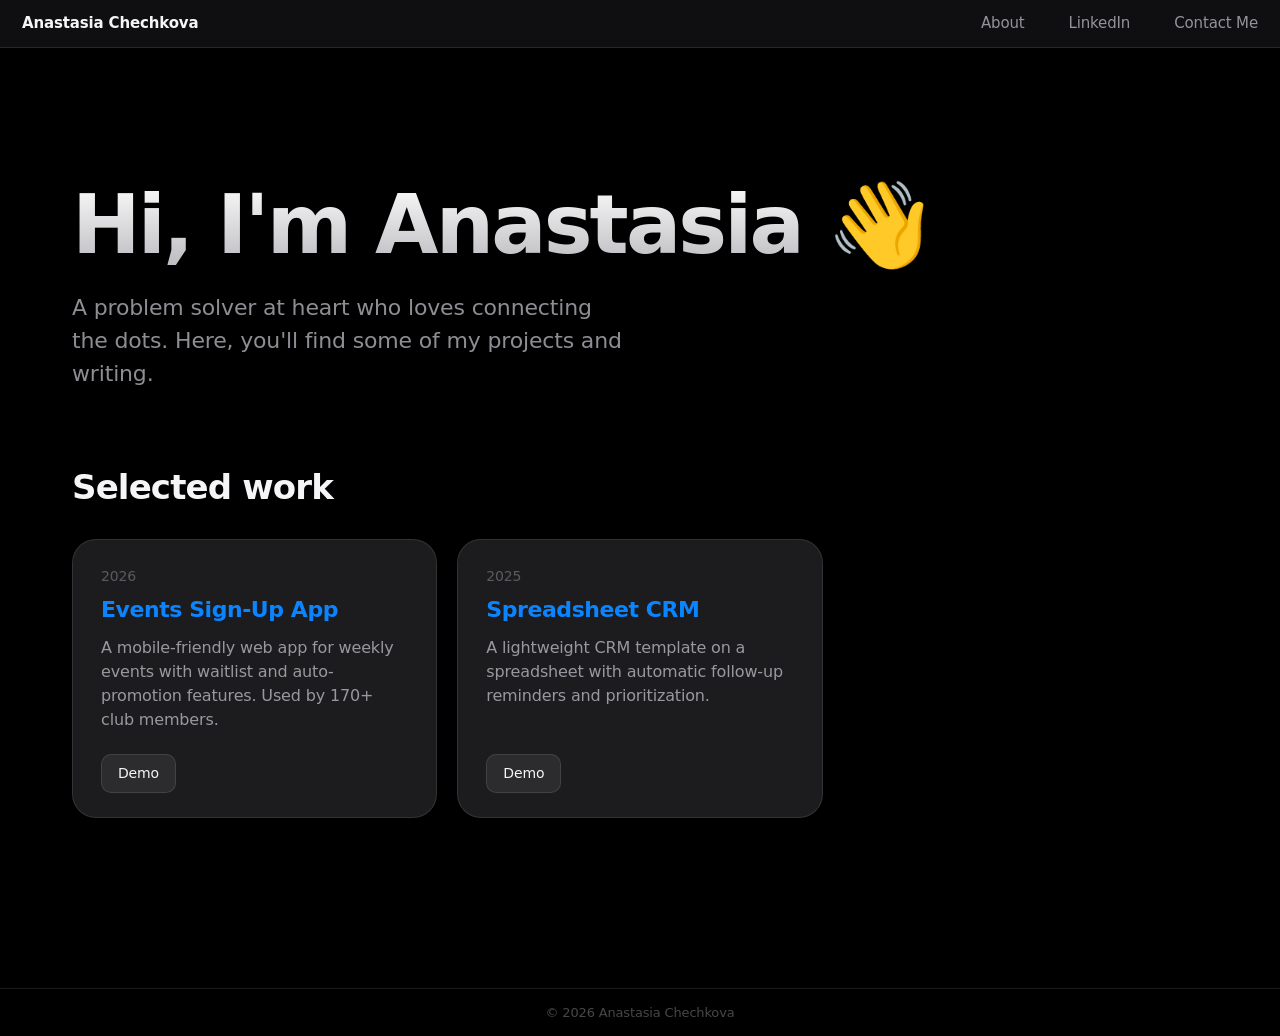
==== index.html @ 690389bf "Initial commit: personal website" ====
<!DOCTYPE html>
<html lang="en">
<head>
  <meta charset="UTF-8" />
  <meta name="viewport" content="width=device-width, initial-scale=1.0" />
  <meta name="color-scheme" content="dark" />
  <title>Anastasia Chechkova</title>
  <meta name="description" content="Anastasia Chechkova — product marketer in B2B SaaS. Positioning, messaging, pricing, and launches, backed by data and self-built AI workflows." />
  <meta name="author" content="Anastasia Chechkova" />
  <meta property="og:title" content="Anastasia Chechkova" />
  <meta property="og:description" content="Product marketer in B2B SaaS. Positioning, messaging, pricing, and launches." />
  <meta property="og:type" content="profile" />
  <link rel="icon" href="data:image/svg+xml,%3Csvg xmlns='http://www.w3.org/2000/svg' viewBox='0 0 32 32'%3E%3Crect width='32' height='32' rx='7' fill='%23000000'/%3E%3Ctext x='16' y='22' font-family='-apple-system,system-ui,sans-serif' font-size='18' font-weight='600' fill='%230a84ff' text-anchor='middle'%3EA%3C/text%3E%3C/svg%3E" />
  <link rel="stylesheet" href="/styles.css" />
  <script async src="https://tally.so/widgets/embed.js"></script>
</head>
<body>
  <nav class="nav">
    <a href="/" class="brand">Anastasia Chechkova</a>
    <button class="nav-toggle" type="button" aria-label="Menu" aria-expanded="false" aria-controls="navMenu">
      <span></span><span></span><span></span>
    </button>
    <div class="nav-menu" id="navMenu">
    <!-- <a href="/projects/">Projects</a> -->
    <!-- <a href="/blog/">Blog</a> -->
    <a href="/about/">About</a>
    <a href="https://www.linkedin.com/in/anastasia-chechkova/" target="_blank" rel="noopener">LinkedIn</a>
    <a href="#" data-tally-open="zxRKqR" data-tally-layout="modal" data-tally-width="572" data-tally-hide-title="1" data-tally-emoji-text="👋" data-tally-emoji-animation="wave" data-tally-auto-close="2000">Contact Me</a>
    </div>
  </nav>

  <main>
    <section class="hero-top">
      <h1 class="reveal"><span class="grad">Hi, I'm Anastasia</span> <span class="wave">👋</span></h1>
      <p class="reveal">A problem solver at heart who loves connecting the dots. Here, you'll find some of my projects and writing.</p>
    </section>

    <section class="section" style="padding-top: 0;">
      <div class="section-head">
        <h2>Selected work</h2>
        <!-- <a href="/projects/" class="see-all">View all →</a> -->
      </div>

      <div class="proj-grid">
        <article class="proj-card">
          <span class="year">2026</span>
          <h3>Events Sign-Up App</h3>
          <p>A mobile-friendly web app for weekly events with waitlist and auto-promotion features. Used by 170+ club members.</p>
          <div class="proj-actions">
            <!-- <a class="proj-btn" href="#">Article</a> -->
            <a class="proj-btn" href="https://chechkovaa.github.io/gkc-demo/" target="_blank" rel="noopener">Demo</a>
          </div>
        </article>

        <!--
        <article class="proj-card">
          <span class="year">2025</span>
          <h3>AI Marketing Agent System</h3>
          <p>Custom agents and skills that run my marketing research, analysis, and drafting — how I actually work.</p>
          <div class="proj-actions">
            <a class="proj-btn" href="#">Article</a>
          </div>
        </article>
        -->

        <article class="proj-card">
          <span class="year">2025</span>
          <h3>Spreadsheet CRM</h3>
          <p>A lightweight CRM template on a spreadsheet with automatic follow-up reminders and prioritization.</p>
          <div class="proj-actions">
            <!-- <a class="proj-btn" href="#">Article</a> -->
            <a class="proj-btn" href="https://www.youtube.com/watch?v=fiVKSS6LZzY" target="_blank" rel="noopener" data-video="fiVKSS6LZzY">Demo</a>
          </div>
        </article>
      </div>
    </section>
  </main>

  <footer>© 2026 Anastasia Chechkova</footer>

  <!-- Video lightbox -->
  <div class="vid-modal" id="vidModal" role="dialog" aria-modal="true" aria-label="Video">
    <button class="vid-close" type="button" aria-label="Close video">&times;</button>
    <div class="vid-frame"></div>
  </div>

  <script src="/scripts.js"></script>
</body>
</html>
---- styles.css ----
/* ==========================================================================
   Personal site — Apple HIG-inspired, dark mode
   Design tokens follow Apple's dark system palette & SF type scale.
   Edit values here; every page shares this file.
   ========================================================================== */

:root {
  /* Backgrounds (Apple dark: base black, elevated grays) */
  --bg:            #000000;
  --bg-elevated:   #1c1c1e;
  --bg-elevated-2: #2c2c2e;
  --hairline:      rgba(255, 255, 255, 0.10);

  /* Text (label colors per HIG) */
  --label:           #f5f5f7;
  --label-secondary: rgba(235, 235, 245, 0.60);
  --label-tertiary:  rgba(235, 235, 245, 0.30);

  /* Accent — system blue (dark) */
  --accent:       #0a84ff;
  --accent-hover: #409cff;

  /* Type — San Francisco with graceful fallbacks */
  --font: -apple-system, BlinkMacSystemFont, "SF Pro Display", "SF Pro Text",
          "Helvetica Neue", "Inter", system-ui, sans-serif;

  /* Rhythm */
  --radius:     18px;
  --radius-lg:  24px;
  --maxw:       1180px;
  --nav-h:      48px;
  --ease:       cubic-bezier(0.28, 0.11, 0.32, 1);
}

* { box-sizing: border-box; margin: 0; padding: 0; }

html { scroll-behavior: smooth; -webkit-text-size-adjust: 100%; }

body {
  font-family: var(--font);
  background: var(--bg);
  color: var(--label);
  line-height: 1.5;
  -webkit-font-smoothing: antialiased;
  -moz-osx-font-smoothing: grayscale;
  letter-spacing: -0.01em;
}

::selection { background: rgba(10, 132, 255, 0.35); }

a { color: var(--accent); text-decoration: none; transition: color 0.2s var(--ease); }
a:hover { color: var(--accent-hover); }

/* ---------- Navigation ------------------------------------------------- */
.nav {
  position: sticky;
  top: 0;
  z-index: 100;
  height: var(--nav-h);
  display: flex;
  align-items: center;
  padding: 0 22px;
  background: rgba(22, 22, 24, 0.72);
  backdrop-filter: saturate(180%) blur(20px);
  -webkit-backdrop-filter: saturate(180%) blur(20px);
  border-bottom: 1px solid var(--hairline);
}

.nav a {
  color: var(--label-secondary);
  font-size: 15px;
  font-weight: 400;
  letter-spacing: -0.01em;
  transition: color 0.2s var(--ease);
}
.nav a:hover { color: var(--label); }
.nav a.brand { color: var(--label); font-weight: 600; margin-right: auto; }
.nav a.active { color: var(--label); }

.nav-menu { display: flex; align-items: center; gap: clamp(20px, 4vw, 44px); }

/* Hamburger button (hidden on desktop) */
.nav-toggle {
  display: none;
  flex-direction: column;
  justify-content: center;
  gap: 5px;
  width: 40px;
  height: 40px;
  margin-left: 8px;
  padding: 8px;
  background: none;
  border: 0;
  cursor: pointer;
}
.nav-toggle span {
  display: block;
  width: 22px;
  height: 2px;
  border-radius: 2px;
  background: var(--label-secondary);
  transition: transform 0.25s var(--ease), opacity 0.25s var(--ease);
}
/* Morph to an X when open */
.nav-toggle.open span:nth-child(1) { transform: translateY(7px) rotate(45deg); }
.nav-toggle.open span:nth-child(2) { opacity: 0; }
.nav-toggle.open span:nth-child(3) { transform: translateY(-7px) rotate(-45deg); }

@media (max-width: 640px) {
  .nav-toggle { display: flex; }
  .nav-menu {
    position: absolute;
    top: var(--nav-h);
    left: 0;
    right: 0;
    display: none;
    flex-direction: column;
    align-items: stretch;
    gap: 0;
    padding: 6px 22px 14px;
    background: #161618;
    backdrop-filter: saturate(180%) blur(20px);
    -webkit-backdrop-filter: saturate(180%) blur(20px);
    border-bottom: 1px solid var(--hairline);
  }
  .nav-menu.open { display: flex; }
  .nav-menu a { padding: 13px 0; font-size: 17px; border-bottom: 1px solid var(--hairline); }
  .nav-menu a:last-child { border-bottom: 0; }
}

/* ---------- Layout ----------------------------------------------------- */
main { max-width: var(--maxw); margin: 0 auto; padding: 0 22px; }

.section { padding: clamp(56px, 12vw, 130px) 0; }

/* ---------- Hero (full-width top block) ------------------------------- */
.hero-top {
  padding: clamp(72px, 15vh, 156px) 0 clamp(44px, 8vh, 88px);
}
.hero-top h1 {
  font-size: clamp(42px, 7vw, 82px);
  font-weight: 600;
  letter-spacing: -0.035em;
  line-height: 1.03;
  max-width: 16ch;
}
.hero-top p {
  font-size: clamp(18px, 2.3vw, 22px);
  color: var(--label-secondary);
  max-width: 560px;
  margin-top: 24px;
}
.hero-top .btn-row { justify-content: flex-start; margin-top: 34px; }

/* gradient name + waving hand (reusable) */
.grad {
  background: linear-gradient(180deg, #ffffff 0%, #b8b8bd 100%);
  -webkit-background-clip: text;
  background-clip: text;
  color: transparent;
}
.wave { display: inline-block; transform-origin: 70% 80%; }
@media (prefers-reduced-motion: no-preference) {
  .wave { animation: wave 2.8s ease-in-out 0.8s infinite; }
  @keyframes wave {
    0%, 55%, 100% { transform: rotate(0deg); }
    62% { transform: rotate(9deg); }
    72% { transform: rotate(-5deg); }
    82% { transform: rotate(7deg); }
    92% { transform: rotate(-2deg); }
  }
}

/* ---------- Section head (title + see-all link) ---------------------- */
.section-head {
  display: flex;
  align-items: baseline;
  justify-content: space-between;
  gap: 20px;
  margin-bottom: 26px;
}
.section-head h2 {
  font-size: clamp(24px, 3vw, 34px);
  font-weight: 600;
  letter-spacing: -0.025em;
}
.see-all { font-size: 15px; font-weight: 500; white-space: nowrap; }

/* ---------- Project cards -------------------------------------------- */
.proj-grid {
  display: grid;
  gap: 20px;
  grid-template-columns: repeat(auto-fill, minmax(300px, 1fr));
}
.proj-card {
  display: flex;
  flex-direction: column;
  background: var(--bg-elevated);
  border: 1px solid var(--hairline);
  border-radius: var(--radius-lg);
  padding: 26px 28px 24px;
  transition: transform 0.35s var(--ease), background 0.35s var(--ease), border-color 0.35s var(--ease);
}
.proj-card:hover {
  transform: translateY(-4px);
  background: var(--bg-elevated-2);
  border-color: rgba(255, 255, 255, 0.18);
}
.proj-card .year {
  color: var(--label-tertiary);
  font-size: 14px;
  font-variant-numeric: tabular-nums;
}
.proj-card h3 {
  font-size: 22px;
  font-weight: 600;
  letter-spacing: -0.02em;
  color: var(--accent);
  margin-top: 6px;
  transition: color 0.2s var(--ease);
}
.proj-card:hover h3 { color: var(--accent-hover); }
.proj-card p {
  color: var(--label-secondary);
  font-size: 16px;
  margin-top: 10px;
  flex: 1;
}
.proj-actions { display: flex; flex-wrap: wrap; gap: 10px; margin-top: 22px; }
.proj-btn {
  display: inline-flex;
  align-items: center;
  gap: 6px;
  padding: 8px 16px;
  border-radius: 10px;
  background: var(--bg-elevated-2);
  border: 1px solid var(--hairline);
  color: var(--label);
  font-size: 14px;
  font-weight: 500;
  transition: transform 0.2s var(--ease), background 0.2s var(--ease), border-color 0.2s var(--ease);
}
.proj-btn:hover {
  background: #3a3a3c;
  color: var(--label);
  border-color: rgba(255, 255, 255, 0.22);
  transform: translateY(-1px);
}

@media (max-width: 640px) {
  .hero-top { padding-top: clamp(56px, 12vh, 96px); }
}

/* ---------- Buttons ---------------------------------------------------- */
.btn-row { display: flex; gap: 14px; flex-wrap: wrap; justify-content: center; margin-top: 8px; }

.btn {
  display: inline-flex;
  align-items: center;
  gap: 8px;
  padding: 12px 24px;
  border-radius: 980px;
  font-size: 16px;
  font-weight: 500;
  transition: transform 0.2s var(--ease), background 0.2s var(--ease), opacity 0.2s var(--ease);
}
.btn-primary { background: var(--accent); color: #fff; }
.btn-primary:hover { background: var(--accent-hover); color: #fff; transform: scale(1.02); }
.btn-secondary { background: var(--bg-elevated-2); color: var(--label); }
.btn-secondary:hover { color: var(--label); background: #3a3a3c; transform: scale(1.02); }

/* ---------- Page headers ---------------------------------------------- */
.page-head { padding: clamp(48px, 9vw, 96px) 0 8px; }
.page-head .eyebrow {
  color: var(--accent);
  font-size: 15px;
  font-weight: 600;
  letter-spacing: 0.02em;
  text-transform: uppercase;
}
.page-head h1 {
  font-size: clamp(34px, 6vw, 56px);
  font-weight: 600;
  letter-spacing: -0.03em;
  margin-top: 8px;
}
.page-head p {
  color: var(--label-secondary);
  font-size: clamp(17px, 2.2vw, 21px);
  max-width: 640px;
  margin-top: 14px;
}

/* ---------- Cards / grid ---------------------------------------------- */
.grid { display: grid; gap: 20px; grid-template-columns: repeat(auto-fill, minmax(280px, 1fr)); }

.card {
  background: var(--bg-elevated);
  border: 1px solid var(--hairline);
  border-radius: var(--radius-lg);
  padding: 28px;
  transition: transform 0.35s var(--ease), background 0.35s var(--ease), border-color 0.35s var(--ease);
}
.card:hover { transform: translateY(-4px); background: var(--bg-elevated-2); border-color: rgba(255,255,255,0.18); }

.card .tag {
  display: inline-block;
  font-size: 12px;
  font-weight: 600;
  letter-spacing: 0.04em;
  text-transform: uppercase;
  color: var(--label-tertiary);
  margin-bottom: 14px;
}
.card h3 { font-size: 22px; font-weight: 600; letter-spacing: -0.02em; margin-bottom: 8px; }
.card p { color: var(--label-secondary); font-size: 16px; }
.card .arrow { color: var(--accent); font-size: 15px; font-weight: 500; margin-top: 18px; display: inline-block; }

/* ---------- Blog list -------------------------------------------------- */
.post-list { display: flex; flex-direction: column; }
.post {
  display: flex;
  justify-content: space-between;
  align-items: baseline;
  gap: 24px;
  padding: 26px 4px;
  border-bottom: 1px solid var(--hairline);
  transition: padding-left 0.3s var(--ease);
}
.post:hover { padding-left: 12px; }
.post:first-child { border-top: 1px solid var(--hairline); }
.post .meta { color: var(--label-tertiary); font-size: 14px; white-space: nowrap; }
.post h3 { font-size: 21px; font-weight: 500; letter-spacing: -0.02em; color: var(--label); }
.post p { color: var(--label-secondary); font-size: 16px; margin-top: 6px; }

/* ---------- About ------------------------------------------------------ */
.about-layout {
  display: grid;
  grid-template-columns: minmax(0, 1fr) 320px;
  gap: clamp(32px, 5vw, 68px);
  align-items: start;
}
.about-photo { position: sticky; top: calc(var(--nav-h) + 32px); }
.about-photo img {
  width: 100%;
  display: block;
  border-radius: var(--radius-lg);
  border: 1px solid var(--hairline);
}
@media (max-width: 820px) {
  .about-layout { grid-template-columns: 1fr; }
  .about-photo { position: static; order: -1; max-width: 340px; }
}

.prose { max-width: 680px; }
.prose p { font-size: clamp(17px, 2.1vw, 20px); color: var(--label-secondary); margin-bottom: 22px; }
.prose p strong { color: var(--label); font-weight: 500; }

.detail-list { list-style: none; margin-top: 40px; border-top: 1px solid var(--hairline); }
.detail-list li {
  display: flex;
  gap: 24px;
  padding: 18px 0;
  border-bottom: 1px solid var(--hairline);
  font-size: 17px;
}
.detail-list li span { color: var(--label-tertiary); min-width: 120px; }
.detail-list li div { color: var(--label); }

/* ---------- Video lightbox --------------------------------------------- */
.vid-modal {
  position: fixed;
  inset: 0;
  z-index: 200;
  display: none;
  align-items: center;
  justify-content: center;
  padding: 22px;
  background: rgba(0, 0, 0, 0.72);
  backdrop-filter: blur(8px);
  -webkit-backdrop-filter: blur(8px);
}
.vid-modal.open { display: flex; }
.vid-frame {
  position: relative;
  width: min(960px, 100%);
  aspect-ratio: 16 / 9;
  background: #000;
  border-radius: var(--radius);
  overflow: hidden;
  border: 1px solid var(--hairline);
}
.vid-frame iframe { position: absolute; inset: 0; width: 100%; height: 100%; border: 0; }
.vid-close {
  position: absolute;
  top: 16px;
  right: 20px;
  width: 36px;
  height: 36px;
  display: inline-flex;
  align-items: center;
  justify-content: center;
  border-radius: 50%;
  background: var(--bg-elevated-2);
  border: 1px solid var(--hairline);
  color: var(--label);
  font-size: 22px;
  line-height: 1;
  cursor: pointer;
  transition: background 0.2s var(--ease);
}
.vid-close:hover { background: #3a3a3c; }

/* ---------- Footer ----------------------------------------------------- */
footer {
  border-top: 1px solid var(--hairline);
  margin-top: 40px;
  height: var(--nav-h);
  display: flex;
  align-items: center;
  justify-content: center;
  padding: 0 22px;
  color: var(--label-tertiary);
  font-size: 13px;
}

/* ---------- Entrance animation ---------------------------------------- */
@media (prefers-reduced-motion: no-preference) {
  .reveal { opacity: 0; transform: translateY(16px); animation: rise 0.8s var(--ease) forwards; }
  .reveal:nth-child(2) { animation-delay: 0.06s; }
  .reveal:nth-child(3) { animation-delay: 0.12s; }
  .reveal:nth-child(4) { animation-delay: 0.18s; }
  @keyframes rise { to { opacity: 1; transform: none; } }
}
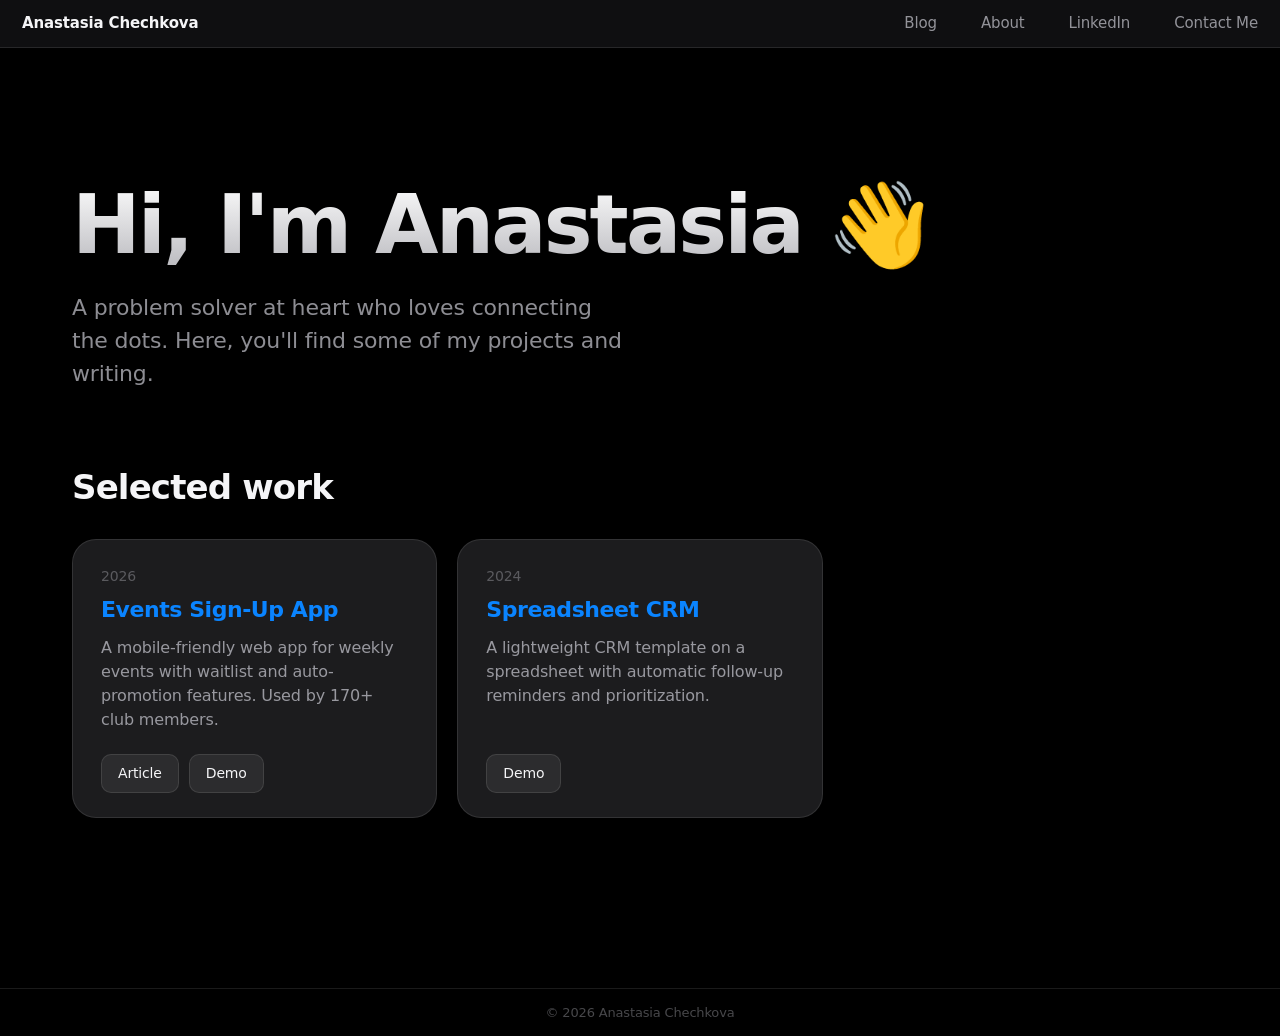
==== commit 8daad5da: "Added two blog posts with tables of contents + homepage updates" ====
--- a/index.html
+++ b/index.html
@@ -22,7 +22,7 @@
     </button>
     <div class="nav-menu" id="navMenu">
     <!-- <a href="/projects/">Projects</a> -->
-    <!-- <a href="/blog/">Blog</a> -->
+    <a href="/blog/">Blog</a>
     <a href="/about/">About</a>
     <a href="https://www.linkedin.com/in/anastasia-chechkova/" target="_blank" rel="noopener">LinkedIn</a>
     <a href="#" data-tally-open="zxRKqR" data-tally-layout="modal" data-tally-width="572" data-tally-hide-title="1" data-tally-emoji-text="👋" data-tally-emoji-animation="wave" data-tally-auto-close="2000">Contact Me</a>
@@ -47,7 +47,7 @@
           <h3>Events Sign-Up App</h3>
           <p>A mobile-friendly web app for weekly events with waitlist and auto-promotion features. Used by 170+ club members.</p>
           <div class="proj-actions">
-            <!-- <a class="proj-btn" href="#">Article</a> -->
+            <a class="proj-btn" href="/blog/mobile-friendly-kayak-web-app/">Article</a>
             <a class="proj-btn" href="https://chechkovaa.github.io/gkc-demo/" target="_blank" rel="noopener">Demo</a>
           </div>
         </article>
@@ -64,7 +64,7 @@
         -->
 
         <article class="proj-card">
-          <span class="year">2025</span>
+          <span class="year">2024</span>
           <h3>Spreadsheet CRM</h3>
           <p>A lightweight CRM template on a spreadsheet with automatic follow-up reminders and prioritization.</p>
           <div class="proj-actions">
--- a/styles.css
+++ b/styles.css
@@ -356,6 +356,182 @@
 .prose p { font-size: clamp(17px, 2.1vw, 20px); color: var(--label-secondary); margin-bottom: 22px; }
 .prose p strong { color: var(--label); font-weight: 500; }
 
+/* ---------- Blog article ---------------------------------------------- */
+.back-link { display: inline-block; color: var(--label-secondary); font-size: 15px; margin-bottom: 6px; }
+.back-link:hover { color: var(--label); }
+
+/* Two-column layout: sticky table of contents + prose */
+.post-body {
+  display: grid;
+  grid-template-columns: 190px minmax(0, 680px);
+  gap: clamp(56px, 8vw, 112px);
+  align-items: start;
+  padding: 48px 0 clamp(56px, 12vw, 130px);
+}
+.toc {
+  position: sticky;
+  top: calc(var(--nav-h) + 40px);
+  align-self: start;
+}
+.toc-title {
+  font-size: 12px;
+  font-weight: 600;
+  letter-spacing: 0.05em;
+  text-transform: uppercase;
+  color: var(--label-tertiary);
+  margin-bottom: 12px;
+  padding-left: 16px;
+}
+.toc nav { display: flex; flex-direction: column; border-left: 1px solid var(--hairline); }
+.toc a {
+  color: var(--label-secondary);
+  font-size: 14px;
+  line-height: 1.35;
+  padding: 8px 0 8px 16px;
+  margin-left: -1px;
+  border-left: 1px solid transparent;
+  transition: color 0.2s var(--ease), border-color 0.2s var(--ease);
+}
+.toc a:hover { color: var(--label); }
+.toc a.active { color: var(--accent); border-left-color: var(--accent); }
+
+@media (max-width: 900px) {
+  .post-body { grid-template-columns: 1fr; padding-top: 8px; }
+  .toc { display: none; }
+}
+
+.prose h2 {
+  font-size: clamp(22px, 3vw, 28px);
+  font-weight: 600;
+  letter-spacing: -0.025em;
+  color: var(--label);
+  margin: 44px 0 16px;
+  scroll-margin-top: calc(var(--nav-h) + 24px);
+}
+.prose ul { margin: 0 0 22px; padding-left: 24px; }
+.prose li {
+  font-size: clamp(17px, 2.1vw, 20px);
+  color: var(--label-secondary);
+  margin-bottom: 10px;
+}
+.prose li strong { color: var(--label); font-weight: 500; }
+.prose a { color: var(--accent); }
+.prose a:hover { color: var(--accent-hover); }
+
+.prose code {
+  font-family: "SF Mono", ui-monospace, SFMono-Regular, Menlo, Consolas, monospace;
+  font-size: 0.86em;
+  background: var(--bg-elevated-2);
+  border: 1px solid var(--hairline);
+  border-radius: 6px;
+  padding: 2px 6px;
+  color: var(--label);
+}
+.prose pre {
+  background: var(--bg-elevated);
+  border: 1px solid var(--hairline);
+  border-radius: var(--radius);
+  padding: 20px 22px;
+  overflow-x: auto;
+  margin: 0 0 26px;
+}
+.prose pre code {
+  background: none;
+  border: 0;
+  padding: 0;
+  font-size: 14px;
+  line-height: 1.65;
+  color: #abb2bf;
+}
+/* Syntax tokens (One Dark palette) */
+.tok-k { color: #c678dd; }                 /* keyword */
+.tok-s { color: #98c379; }                 /* string */
+.tok-c { color: #7f848e; font-style: italic; } /* comment */
+.tok-f { color: #61afef; }                 /* function */
+.tok-b { color: #e5c07b; }                 /* built-in / class */
+.tok-n { color: #d19a66; }                 /* constant / number */
+.prose .note {
+  border-left: 3px solid var(--accent);
+  background: var(--bg-elevated);
+  border-radius: 0 12px 12px 0;
+  padding: 14px 18px;
+  margin: 0 0 26px;
+  font-size: 16px;
+  color: var(--label-secondary);
+}
+.prose .note p { font-size: 16px; margin: 0; }
+.prose .note strong { color: var(--label); }
+
+/* Live demo embed — phone frame (app is mobile-first) */
+.demo-embed { margin: 40px 0 48px; scroll-margin-top: calc(var(--nav-h) + 24px); }
+.demo-phone {
+  max-width: 375px;
+  margin: 0 auto;
+  aspect-ratio: 375 / 750;
+  padding: 10px;
+  background: #1a1a1c;
+  border: 1px solid var(--hairline);
+  border-radius: 34px;
+  box-shadow: 0 24px 60px rgba(0, 0, 0, 0.5), inset 0 0 0 1px rgba(255, 255, 255, 0.04);
+  overflow: hidden;
+}
+.demo-phone iframe {
+  width: 100%;
+  height: 100%;
+  border: 0;
+  border-radius: 25px;
+  display: block;
+  background: #fff;
+}
+.demo-embed figcaption {
+  text-align: center;
+  color: var(--label-tertiary);
+  font-size: 14px;
+  margin-top: 16px;
+}
+
+/* Spreadsheet screenshot embed */
+.sheet-embed { margin: 40px 0 48px; }
+.sheet-embed .sheet-frame {
+  border: 1px solid var(--hairline);
+  border-radius: 12px;
+  overflow: hidden;
+  box-shadow: 0 18px 44px rgba(0, 0, 0, 0.45);
+  background: #fff;
+}
+.sheet-embed img { width: 100%; height: auto; display: block; }
+.sheet-embed figcaption {
+  text-align: center;
+  color: var(--label-tertiary);
+  font-size: 14px;
+  margin-top: 14px;
+}
+
+/* Two-up problem cards */
+.problem-grid {
+  display: grid;
+  grid-template-columns: 1fr 1fr;
+  gap: 16px;
+  margin: 40px 0 48px;
+}
+.problem-card {
+  background: var(--bg-elevated);
+  border: 1px solid var(--hairline);
+  border-radius: var(--radius);
+  padding: 22px 24px;
+}
+.problem-card .who {
+  display: block;
+  font-size: 13px;
+  font-weight: 600;
+  letter-spacing: 0.03em;
+  text-transform: uppercase;
+  color: var(--accent);
+  margin-bottom: 10px;
+}
+.problem-card p { font-size: 16px; color: var(--label-secondary); margin: 0; }
+@media (max-width: 560px) { .problem-grid { grid-template-columns: 1fr; } }
+
 .detail-list { list-style: none; margin-top: 40px; border-top: 1px solid var(--hairline); }
 .detail-list li {
   display: flex;
